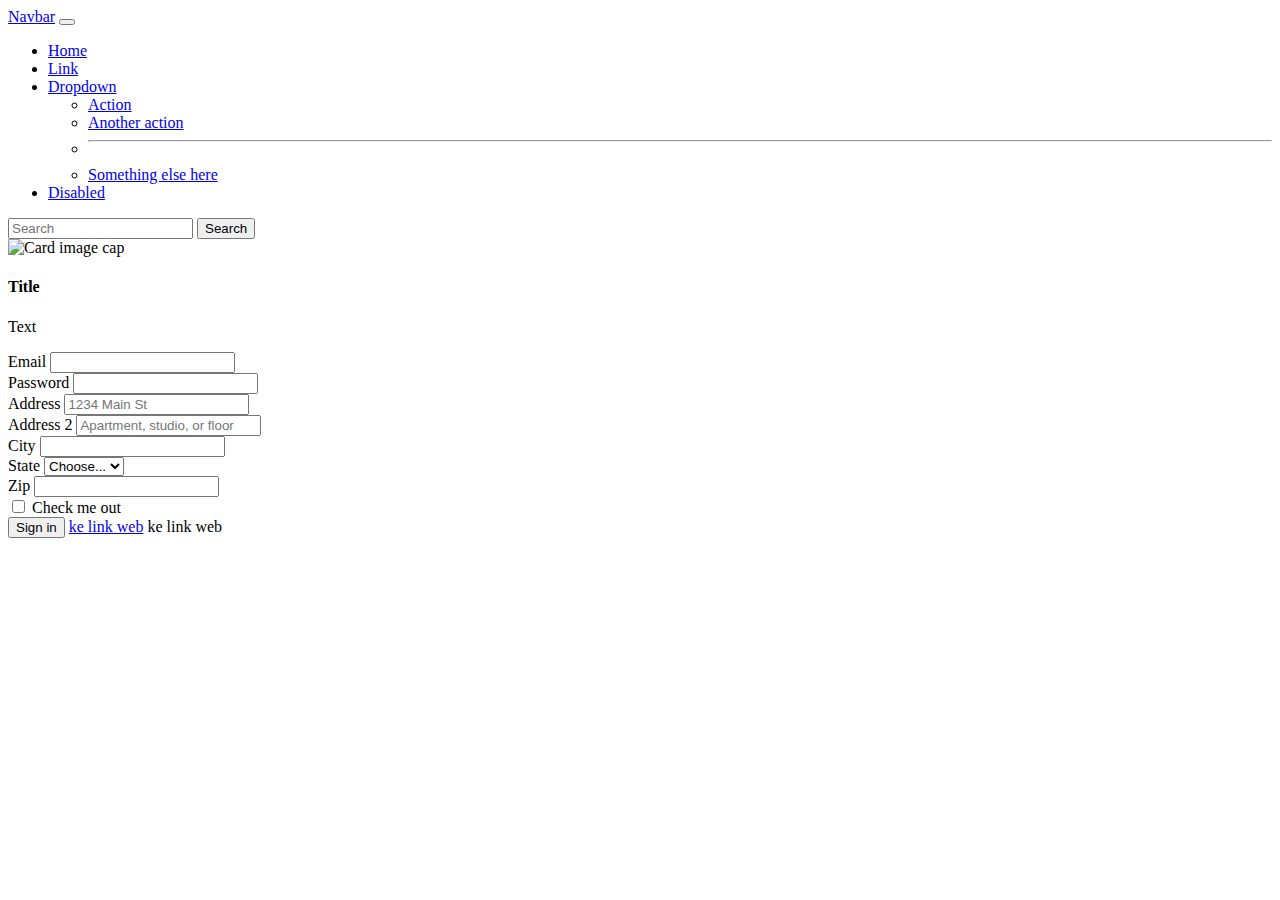
==== index.html @ d4444760 "3." ====
<!doctype html>
<html lang="en">

<head>
    <!-- Required meta tags -->
    <meta charset="utf-8">
    <meta name="viewport" content="width=device-width, initial-scale=1">

    <!-- Bootstrap CSS -->
    <link href="https://cdn.jsdelivr.net/npm/bootstrap@5.1.0/dist/css/bootstrap.min.css" rel="stylesheet"
        integrity="sha384-KyZXEAg3QhqLMpG8r+8fhAXLRk2vvoC2f3B09zVXn8CA5QIVfZOJ3BCsw2P0p/We" crossorigin="anonymous">

    <title>Beranda</title>
</head>

<body>
    <nav class="navbar navbar-expand-lg navbar-light bg-light shadow-lg mb-5">
        <div class="container-fluid">
          <a class="navbar-brand" href="#">Navbar</a>
          <button class="navbar-toggler" type="button" data-bs-toggle="collapse" data-bs-target="#navbarSupportedContent" aria-controls="navbarSupportedContent" aria-expanded="false" aria-label="Toggle navigation">
            <span class="navbar-toggler-icon"></span>
          </button>
          <div class="collapse navbar-collapse" id="navbarSupportedContent">
            <ul class="navbar-nav me-auto mb-2 mb-lg-0">
              <li class="nav-item">
                <a class="nav-link active" aria-current="page" href="#">Home</a>
              </li>
              <li class="nav-item">
                <a class="nav-link" href="#">Link</a>
              </li>
              <li class="nav-item dropdown">
                <a class="nav-link dropdown-toggle" href="#" id="navbarDropdown" role="button" data-bs-toggle="dropdown" aria-expanded="false">
                  Dropdown
                </a>
                <ul class="dropdown-menu" aria-labelledby="navbarDropdown">
                  <li><a class="dropdown-item" href="#">Action</a></li>
                  <li><a class="dropdown-item" href="#">Another action</a></li>
                  <li><hr class="dropdown-divider"></li>
                  <li><a class="dropdown-item" href="#">Something else here</a></li>
                </ul>
              </li>
              <li class="nav-item">
                <a class="nav-link disabled" href="#" tabindex="-1" aria-disabled="true">Disabled</a>
              </li>
            </ul>
            <form class="d-flex">
              <input class="form-control me-2" type="search" placeholder="Search" aria-label="Search">
              <button class="btn btn-outline-success" type="submit">Search</button>
            </form>
          </div>
        </div>
      </nav>
    <div class="container mt-5 mb-5">
        <div class="card-group">
            <div class="card shadow">
                <img class="card-img-top" src="holder.js/100x180/" alt="Card image cap">
                <div class="card-body">
                    <h4 class="card-title">Title</h4>
                    <p class="card-text">Text</p>

                    <form class="row g-3">
                        <div class="col-md-6">
                            <label for="inputEmail4" class="form-label">Email</label>
                            <input type="email" class="form-control" id="inputEmail4">
                        </div>
                        <div class="col-md-6">
                            <label for="inputPassword4" class="form-label">Password</label>
                            <input type="password" class="form-control" id="inputPassword4">
                        </div>
                        <div class="col-12">
                            <label for="inputAddress" class="form-label">Address</label>
                            <input type="text" class="form-control" id="inputAddress" placeholder="1234 Main St">
                        </div>
                        <div class="col-12">
                            <label for="inputAddress2" class="form-label">Address 2</label>
                            <input type="text" class="form-control" id="inputAddress2"
                                placeholder="Apartment, studio, or floor">
                        </div>
                        <div class="col-md-6">
                            <label for="inputCity" class="form-label">City</label>
                            <input type="text" class="form-control" id="inputCity">
                        </div>
                        <div class="col-md-4">
                            <label for="inputState" class="form-label">State</label>
                            <select id="inputState" class="form-select">
                                <option selected>Choose...</option>
                                <option>...</option>
                            </select>
                        </div>
                        <div class="col-md-2">
                            <label for="inputZip" class="form-label">Zip</label>
                            <input type="text" class="form-control" id="inputZip">
                        </div>
                        <div class="col-12">
                            <div class="form-check">
                                <input class="form-check-input" type="checkbox" id="gridCheck">
                                <label class="form-check-label" for="gridCheck">
                                    Check me out
                                </label>
                            </div>
                        </div>
                        <div class="col-12">
                            <button type="submit" class="btn btn-primary">Sign in</button>
                            <a href="https://samuel-08.github.io/Tugas_akhir/" class="btn btn-primary"> ke link web</a>
                            <a src="https://samuel-08.github.io/Tugas_akhir/" class="btn btn-info"> ke link web </a>
                        </div>
                    </form>
                </div>
            </div>

        </div>
        <script src="https://cdn.jsdelivr.net/npm/@popperjs/core@2.9.3/dist/umd/popper.min.js"
            integrity="sha384-eMNCOe7tC1doHpGoWe/6oMVemdAVTMs2xqW4mwXrXsW0L84Iytr2wi5v2QjrP/xp"
            crossorigin="anonymous"></script>
        <script src="https://cdn.jsdelivr.net/npm/bootstrap@5.1.0/dist/js/bootstrap.min.js"
            integrity="sha384-cn7l7gDp0eyniUwwAZgrzD06kc/tftFf19TOAs2zVinnD/C7E91j9yyk5//jjpt/"
            crossorigin="anonymous"></script>

</body>

</html>
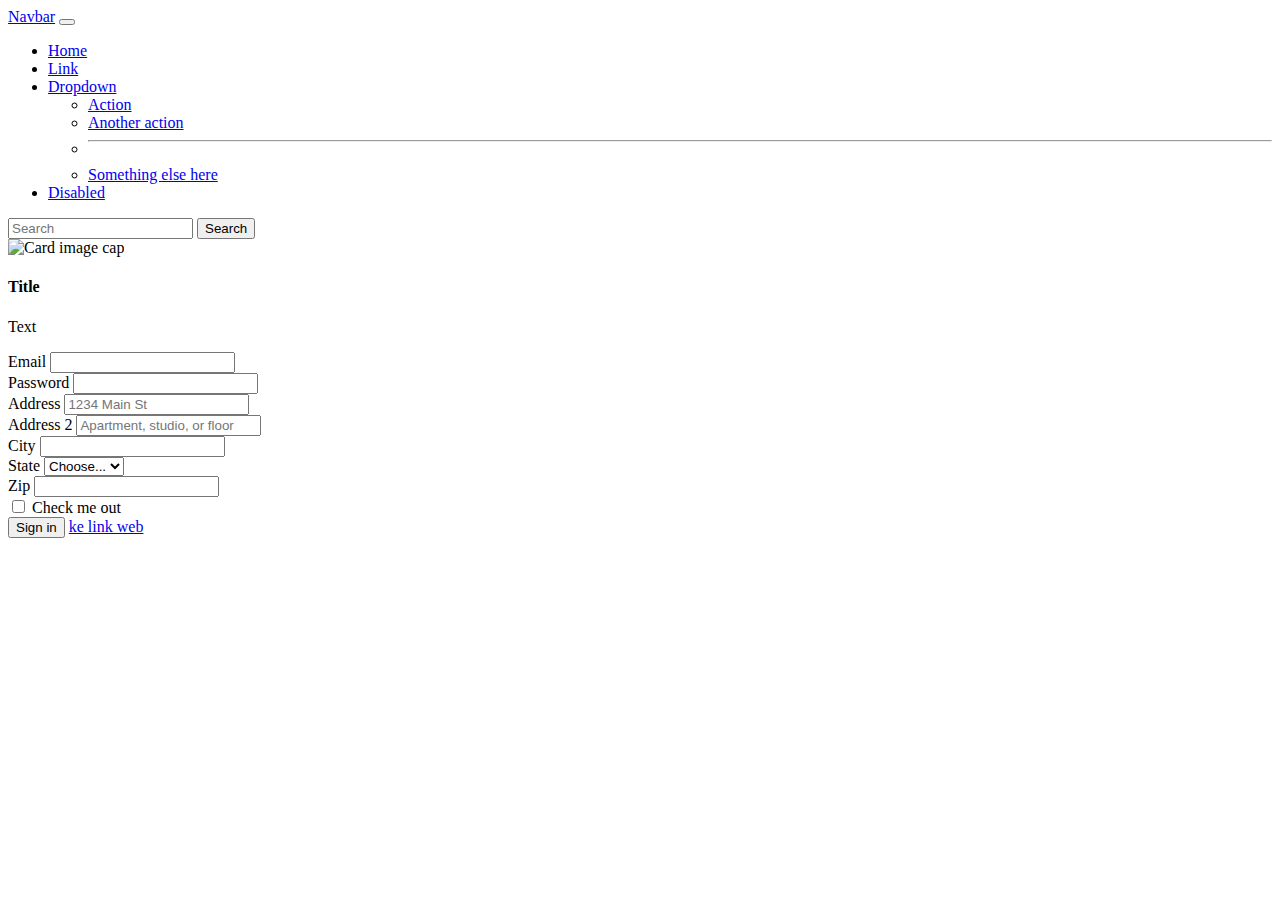
==== commit f79e1c84: "3" ====
--- a/index.html
+++ b/index.html
@@ -101,9 +101,8 @@
                         </div>
                         <div class="col-12">
                             <button type="submit" class="btn btn-primary">Sign in</button>
-                            <a href="https://samuel-08.github.io/Tugas_akhir/" class="btn btn-primary"> ke link web</a>
-                            <a src="https://samuel-08.github.io/Tugas_akhir/" class="btn btn-info"> ke link web </a>
-                        </div>
+                            <a href="https://samuel-08.github.io/Tugas_akhir/" class="btn btn-outline-info"> ke link web</a>
+                             </div>
                     </form>
                 </div>
             </div>
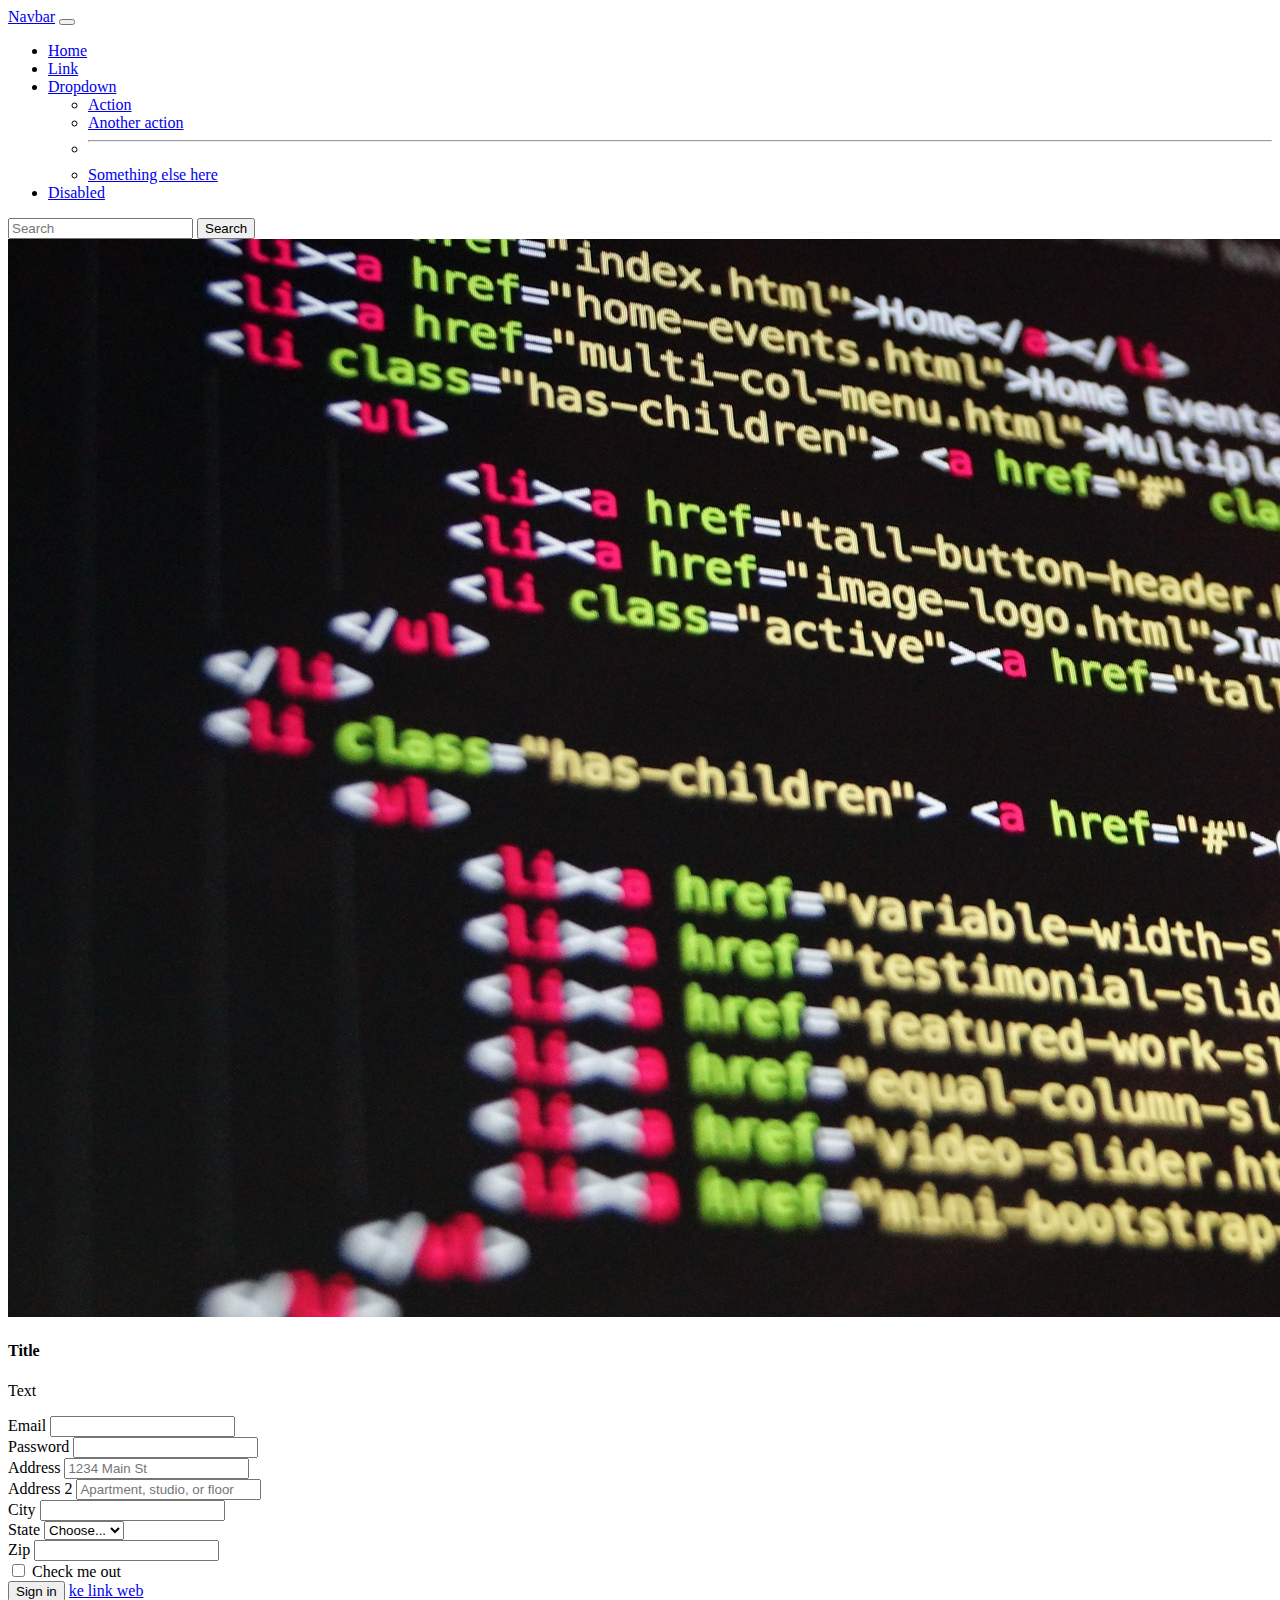
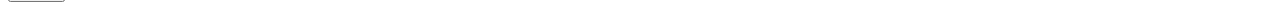
==== commit 92fd366b: "4" ====
--- a/index.html
+++ b/index.html
@@ -53,7 +53,7 @@
     <div class="container mt-5 mb-5">
         <div class="card-group">
             <div class="card shadow">
-                <img class="card-img-top" src="holder.js/100x180/" alt="Card image cap">
+                <img class="card-img-top" src="img/code-1076536_1920.jpg" alt="Card image cap">
                 <div class="card-body">
                     <h4 class="card-title">Title</h4>
                     <p class="card-text">Text</p>
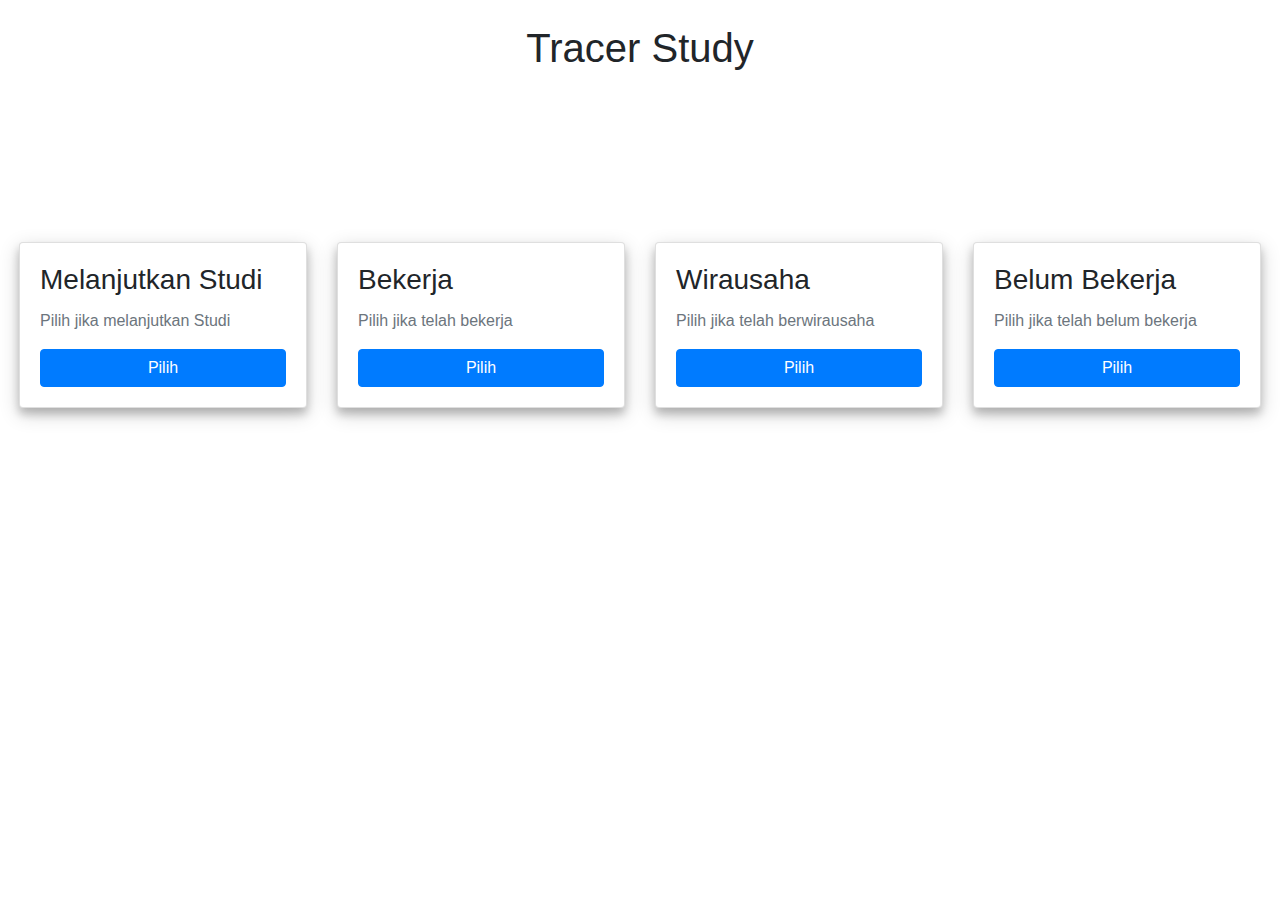
==== commit b36a0b67: "yay" ====
--- a/index.html
+++ b/index.html
@@ -1,120 +1,97 @@
-<!doctype html>
 <html lang="en">
 
 <head>
-    <!-- Required meta tags -->
-    <meta charset="utf-8">
-    <meta name="viewport" content="width=device-width, initial-scale=1">
-
-    <!-- Bootstrap CSS -->
-    <link href="https://cdn.jsdelivr.net/npm/bootstrap@5.1.0/dist/css/bootstrap.min.css" rel="stylesheet"
-        integrity="sha384-KyZXEAg3QhqLMpG8r+8fhAXLRk2vvoC2f3B09zVXn8CA5QIVfZOJ3BCsw2P0p/We" crossorigin="anonymous">
-
-    <title>Beranda</title>
+	<title>first page</title>
+	<link rel="stylesheet" href="css/bootstrap.css" />
+	<link rel="stylesheet" href="css/bootstrap-reboot.css" />
+	<link rel="stylesheet" href="css/bootstrap-grid.css" />
+	<link rel="stylesheet" href="css/bootstrap.min.css" />
+	<meta charset="UTF-8" />
+	<meta http-equiv="X-UA-Compatible" content="IE=edge" />
+	<meta name="viewport" content="width=device-width, initial-scale=1.0" />
+	<link rel="stylesheet" href="https://cdn.jsdelivr.net/npm/bootstrap@4.6.1/dist/css/bootstrap.min.css"
+		integrity="sha384-zCbKRCUGaJDkqS1kPbPd7TveP5iyJE0EjAuZQTgFLD2ylzuqKfdKlfG/eSrtxUkn" crossorigin="anonymous" />
+		<style>
+.focus{
+        display: table;
+        position: absolute;
+        top: 0;
+        left: 0;
+        height: 100%;
+        width: 100%;
+      }
+      .konten {
+		width: 500px;
+  height: 550px;
+  margin: 50px; 
+  display: flex;
+  justify-content: center;
+  align-items: center;
+      } 
+	 .card{
+		box-shadow: 0 6px 8px 0 rgba(0, 0, 0, 0.2), 0 6px 20px 0 rgba(0, 0, 0, 0.19);
+		/* box-shadow: 3px 3px 3px 3px rgb(226, 227, 228); */
+	 }
+    </style>
+		</style>
 </head>
-
-<body>
-    <nav class="navbar navbar-expand-lg navbar-light bg-light shadow-lg mb-5">
-        <div class="container-fluid">
-          <a class="navbar-brand" href="#">Navbar</a>
-          <button class="navbar-toggler" type="button" data-bs-toggle="collapse" data-bs-target="#navbarSupportedContent" aria-controls="navbarSupportedContent" aria-expanded="false" aria-label="Toggle navigation">
-            <span class="navbar-toggler-icon"></span>
-          </button>
-          <div class="collapse navbar-collapse" id="navbarSupportedContent">
-            <ul class="navbar-nav me-auto mb-2 mb-lg-0">
-              <li class="nav-item">
-                <a class="nav-link active" aria-current="page" href="#">Home</a>
-              </li>
-              <li class="nav-item">
-                <a class="nav-link" href="#">Link</a>
-              </li>
-              <li class="nav-item dropdown">
-                <a class="nav-link dropdown-toggle" href="#" id="navbarDropdown" role="button" data-bs-toggle="dropdown" aria-expanded="false">
-                  Dropdown
-                </a>
-                <ul class="dropdown-menu" aria-labelledby="navbarDropdown">
-                  <li><a class="dropdown-item" href="#">Action</a></li>
-                  <li><a class="dropdown-item" href="#">Another action</a></li>
-                  <li><hr class="dropdown-divider"></li>
-                  <li><a class="dropdown-item" href="#">Something else here</a></li>
-                </ul>
-              </li>
-              <li class="nav-item">
-                <a class="nav-link disabled" href="#" tabindex="-1" aria-disabled="true">Disabled</a>
-              </li>
-            </ul>
-            <form class="d-flex">
-              <input class="form-control me-2" type="search" placeholder="Search" aria-label="Search">
-              <button class="btn btn-outline-success" type="submit">Search</button>
-            </form>
-          </div>
-        </div>
-      </nav>
-    <div class="container mt-5 mb-5">
-        <div class="card-group">
-            <div class="card shadow">
-                <img class="card-img-top" src="img/code-1076536_1920.jpg" alt="Card image cap">
-                <div class="card-body">
-                    <h4 class="card-title">Title</h4>
-                    <p class="card-text">Text</p>
-
-                    <form class="row g-3">
-                        <div class="col-md-6">
-                            <label for="inputEmail4" class="form-label">Email</label>
-                            <input type="email" class="form-control" id="inputEmail4">
-                        </div>
-                        <div class="col-md-6">
-                            <label for="inputPassword4" class="form-label">Password</label>
-                            <input type="password" class="form-control" id="inputPassword4">
-                        </div>
-                        <div class="col-12">
-                            <label for="inputAddress" class="form-label">Address</label>
-                            <input type="text" class="form-control" id="inputAddress" placeholder="1234 Main St">
-                        </div>
-                        <div class="col-12">
-                            <label for="inputAddress2" class="form-label">Address 2</label>
-                            <input type="text" class="form-control" id="inputAddress2"
-                                placeholder="Apartment, studio, or floor">
-                        </div>
-                        <div class="col-md-6">
-                            <label for="inputCity" class="form-label">City</label>
-                            <input type="text" class="form-control" id="inputCity">
-                        </div>
-                        <div class="col-md-4">
-                            <label for="inputState" class="form-label">State</label>
-                            <select id="inputState" class="form-select">
-                                <option selected>Choose...</option>
-                                <option>...</option>
-                            </select>
-                        </div>
-                        <div class="col-md-2">
-                            <label for="inputZip" class="form-label">Zip</label>
-                            <input type="text" class="form-control" id="inputZip">
-                        </div>
-                        <div class="col-12">
-                            <div class="form-check">
-                                <input class="form-check-input" type="checkbox" id="gridCheck">
-                                <label class="form-check-label" for="gridCheck">
-                                    Check me out
-                                </label>
-                            </div>
-                        </div>
-                        <div class="col-12">
-                            <button type="submit" class="btn btn-primary">Sign in</button>
-                            <a href="https://samuel-08.github.io/Tugas_akhir/" class="btn btn-outline-info"> ke link web</a>
-                             </div>
-                    </form>
-                </div>
-            </div>
-
-        </div>
-        <script src="https://cdn.jsdelivr.net/npm/@popperjs/core@2.9.3/dist/umd/popper.min.js"
-            integrity="sha384-eMNCOe7tC1doHpGoWe/6oMVemdAVTMs2xqW4mwXrXsW0L84Iytr2wi5v2QjrP/xp"
-            crossorigin="anonymous"></script>
-        <script src="https://cdn.jsdelivr.net/npm/bootstrap@5.1.0/dist/js/bootstrap.min.js"
-            integrity="sha384-cn7l7gDp0eyniUwwAZgrzD06kc/tftFf19TOAs2zVinnD/C7E91j9yyk5//jjpt/"
-            crossorigin="anonymous"></script>
-
+<body>  
+	<div class="containter mt-4">
+		<h1 class="text-center">Tracer Study</h1>
+	</div>
+<div class="d-flex justify-content-center  focus">
+	<div class="row">
+	<div class="container konten">
+	<div class="col ">
+	 		<div class="card" style="width: 18rem;">
+				<div class="card-body">
+				  <h3 class="card-title">Melanjutkan Studi</h3>
+				  <p class="card-text text-secondary">Pilih jika melanjutkan Studi</p>
+				  <a href="study.html" class="btn btn-block btn-primary">Pilih</a>
+				</div>
+			   </div>
+		</div>
+		<div class="col ">
+			<div class="card" style="width: 18rem;">
+			    <div class="card-body">
+				 <h3 class="card-title">Bekerja</h3>
+				 <p class="card-text text-secondary">Pilih jika telah bekerja</p>
+				 <a href="bekerja.html" class="btn btn-block btn-primary">Pilih</a>
+			    </div>
+			  </div>
+	    </div>
+		<div class="col ">
+			<div class="card" style="width: 18rem;">
+			    <div class="card-body">
+				 <h3 class="card-title">Wirausaha</h3>
+				 <p class="card-text text-secondary">Pilih jika telah berwirausaha</p>
+				 <a href="wirausaha.html" class="btn btn-block btn-primary">Pilih</a>
+			    </div>
+			  </div>
+	    </div>
+		<div class="col ">
+			<div class="card" style="width: 18rem;">
+			    <div class="card-body">
+				 <h3 class="card-title">Belum Bekerja</h3>
+				 <p class="card-text text-secondary">Pilih jika telah belum bekerja</p>
+				 <a href="menikah.html" class="btn btn-block btn-primary">Pilih</a>
+			    </div>
+			  </div>
+	    </div>
+	</div>
+</div>
+</div>
+	<script src="https://cdn.jsdelivr.net/npm/jquery@3.5.1/dist/jquery.slim.min.js"
+		integrity="sha384-DfXdz2htPH0lsSSs5nCTpuj/zy4C+OGpamoFVy38MVBnE+IbbVYUew+OrCXaRkfj"
+		crossorigin="anonymous"></script>
+	<script src="https://cdn.jsdelivr.net/npm/popper.js@1.16.1/dist/umd/popper.min.js"
+		integrity="sha384-9/reFTGAW83EW2RDu2S0VKaIzap3H66lZH81PoYlFhbGU+6BZp6G7niu735Sk7lN"
+		crossorigin="anonymous"></script>
+	<script src="https://cdn.jsdelivr.net/npm/bootstrap@4.6.1/dist/js/bootstrap.min.js"
+		integrity="sha384-VHvPCCyXqtD5DqJeNxl2dtTyhF78xXNXdkwX1CZeRusQfRKp+tA7hAShOK/B/fQ2"
+		crossorigin="anonymous"></script>
+	<script src="js/bootstrap.bundle.js"></script>
+	<script src="js/bootstrap.js"></script>
+	<script src="js/bootstrap.min.js"></script>
 </body>
-
 </html>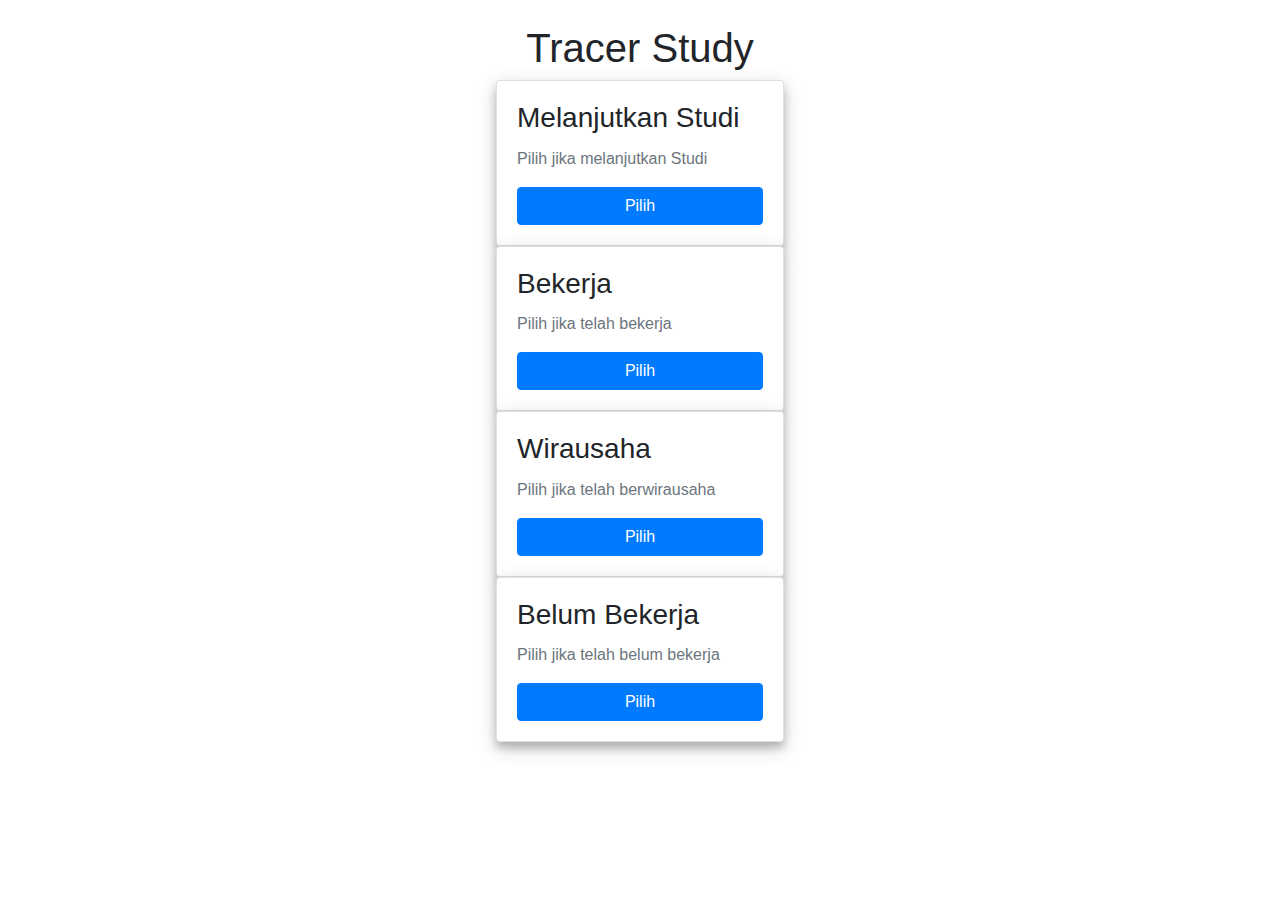
==== commit 57a3c9f1: "Update index.html" ====
--- a/index.html
+++ b/index.html
@@ -12,22 +12,7 @@
 	<link rel="stylesheet" href="https://cdn.jsdelivr.net/npm/bootstrap@4.6.1/dist/css/bootstrap.min.css"
 		integrity="sha384-zCbKRCUGaJDkqS1kPbPd7TveP5iyJE0EjAuZQTgFLD2ylzuqKfdKlfG/eSrtxUkn" crossorigin="anonymous" />
 		<style>
-.focus{
-        display: table;
-        position: absolute;
-        top: 0;
-        left: 0;
-        height: 100%;
-        width: 100%;
-      }
-      .konten {
-		width: 500px;
-  height: 550px;
-  margin: 50px; 
-  display: flex;
-  justify-content: center;
-  align-items: center;
-      } 
+ 
 	 .card{
 		box-shadow: 0 6px 8px 0 rgba(0, 0, 0, 0.2), 0 6px 20px 0 rgba(0, 0, 0, 0.19);
 		/* box-shadow: 3px 3px 3px 3px rgb(226, 227, 228); */
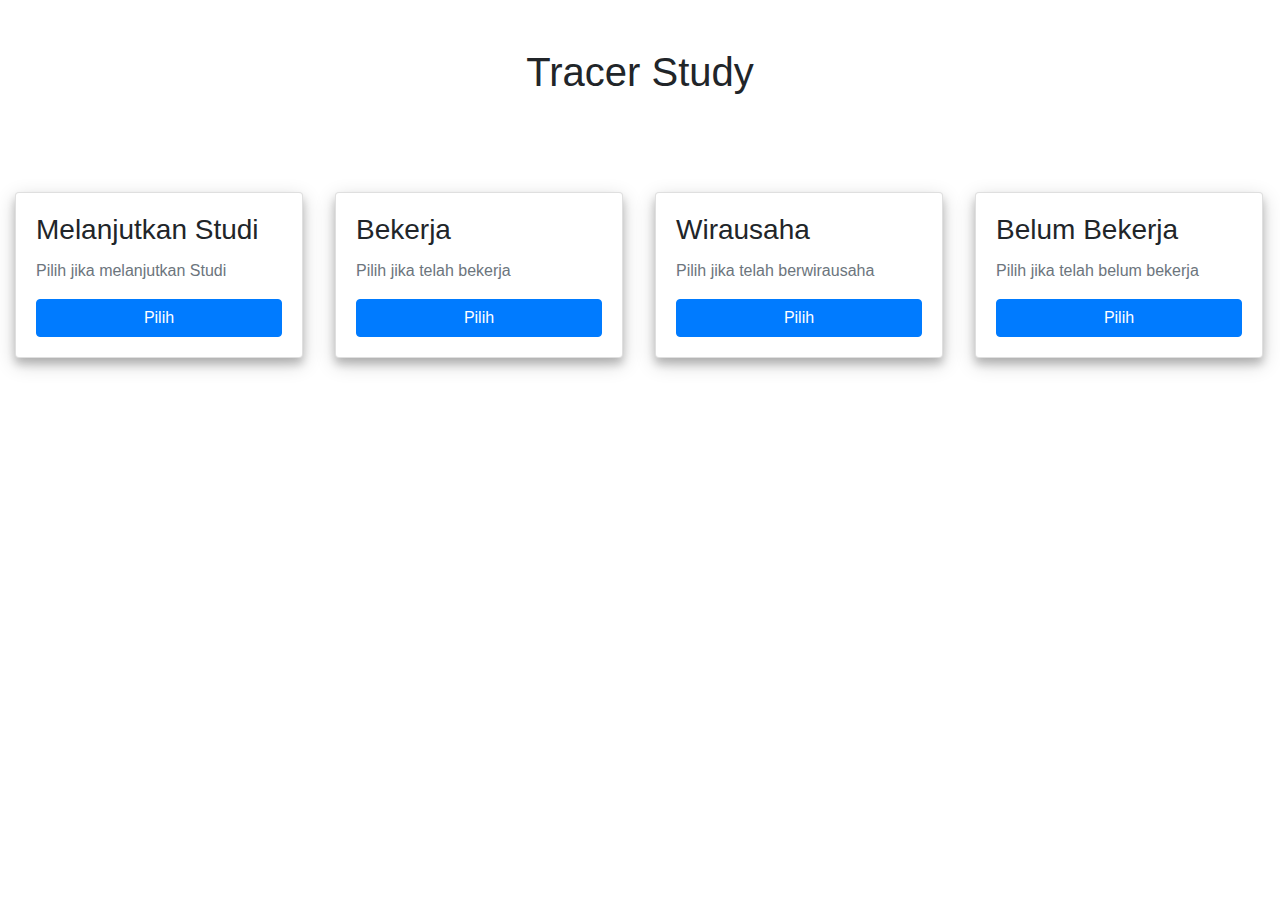
==== commit 9d14298e: "finish" ====
--- a/index.html
+++ b/index.html
@@ -21,12 +21,12 @@
 		</style>
 </head>
 <body>  
-	<div class="containter mt-4">
+	<div class="containter my-5">
 		<h1 class="text-center">Tracer Study</h1>
 	</div>
-<div class="d-flex justify-content-center  focus">
+<div class="d-flex justify-content-around pt-5 align-items-center"  style="top: 100%;">
+	<div class="container-fluid">
 	<div class="row">
-	<div class="container konten">
 	<div class="col ">
 	 		<div class="card" style="width: 18rem;">
 				<div class="card-body">
